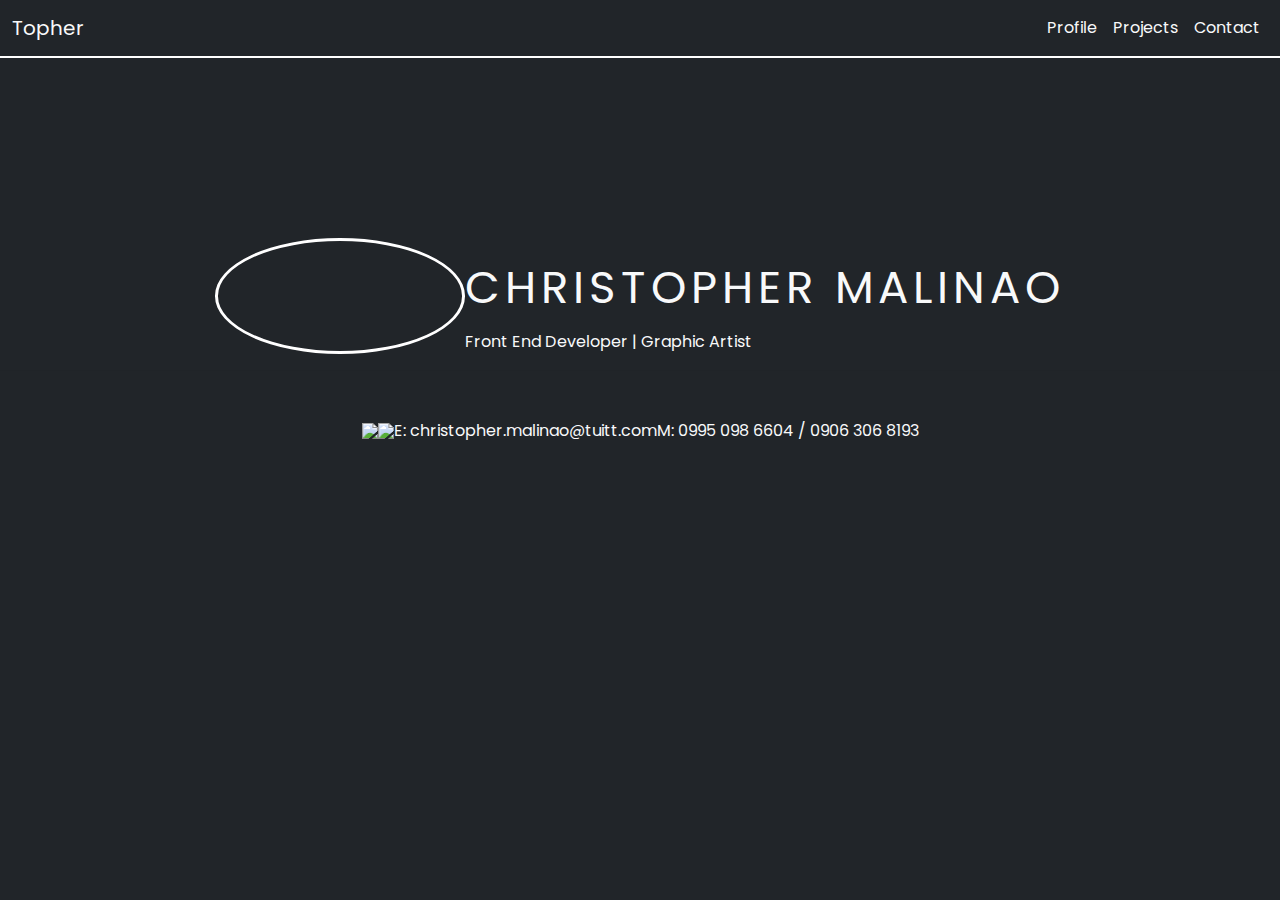
==== index.html @ ec7da204 "Add changes" ====
<!doctype html>
<html lang="en">
  <head>
    <meta charset="utf-8">
    <meta name="viewport" content="width=device-width, initial-scale=1">


    <link href="https://cdn.jsdelivr.net/npm/bootstrap@5.2.0/dist/css/bootstrap.min.css" rel="stylesheet">

    <link href="https://getbootstrap.com/docs/5.2/assets/css/docs.css" rel="stylesheet">

    <!-- Bootstrap CSS -->
    <link rel="stylesheet" href="https://cdn.jsdelivr.net/npm/bootstrap@4.6.2/dist/css/bootstrap.min.css" integrity="sha384-xOolHFLEh07PJGoPkLv1IbcEPTNtaed2xpHsD9ESMhqIYd0nLMwNLD69Npy4HI+N" crossorigin="anonymous">

    <link rel="stylesheet" href="./index.css">


    <!-- Font -->

    <link rel="preconnect" href="https://fonts.googleapis.com">
    <link rel="preconnect" href="https://fonts.gstatic.com" crossorigin>
    <link href="https://fonts.googleapis.com/css2?family=Poppins&display=swap" rel="stylesheet">

    <title>Christopher Malinao</title>

    <script src="https://cdn.jsdelivr.net/npm/bootstrap@5.2.0/dist/js/bootstrap.bundle.min.js"></script>

  </head>
  <body class="bg-dark">

    <!-- Navbar -->
    <nav class="navbar navbar-expand-lg bg-dark navv">

      <div class="container-fluid d-flex">

      	<div class="mr-auto">
      		<a class="navbar-brand mr-auto text-light" href="index.html">Topher</a>
      		<button class="navbar-toggler" type="button" data-bs-toggle="collapse" data-bs-target="#navbarNavDropdown" aria-controls="navbarNavDropdown" aria-expanded="false" aria-label="Toggle navigation">
      		  <span class="navbar-toggler-icon"></span>
      		</button>
      	</div>

        

        <div class="" id="navbarNavDropdown">
          <ul class="navbar-nav"> 

            <li class="nav-item ">
              <a class="nav-link text-light" href="profile.html">Profile</a>
            </li>

            <li class="nav-item">
              <a class="nav-link text-light" href="projects.html">Projects</a>
            </li>

            <li class="nav-item">
              <a class="nav-link text-light" href="index.html">Contact</a>
            </li>

<!--             <li class="nav-item dropdown">
              <a class="nav-link dropdown-toggle text-light" href="#" role="button" data-bs-toggle="dropdown" aria-expanded="false">
                Dropdown link
              </a>
              <ul class="dropdown-menu">
                <li><a class="dropdown-item" href="#">Action</a></li>
                <li><a class="dropdown-item" href="#">Another action</a></li>
                <li><a class="dropdown-item" href="#">Something else here</a></li>
              </ul>
            </li>
          </ul>
        </div> -->


      </div>
    </nav>


    <!-- Profile and Contact -->

	    	
    	
	</div>


	<div class="mainprofile">
		<!-- <div class="text-center d-flex justify-content-center align-center mainprofile">

			<div>
				<table class="text-light contactpage">

					<tr>		
						<td class="text-right">
							
						</td>

						<td class="divdits pl-4">
								
				    	</td>
					</tr>

				</table>	
		</div> -->


		<div class="d-sm-block d-lg-flex flex-row justify-content-center text-light">

			<div class="d-sm-block d-lg-flex text-center">
				<img src="profile.JPG" class="mt-5 mt-md-0 rounded-circle profilephoto">
			</div>

			<div class="d-sm-block d-md-block d-lg-flex flex-sm-row flex-lg-column justify-content-center ml-4 align-center mt-3 text-center">
				<div class="devname">Christopher Malinao</div>
		    	<div class="mt-2 devtitle">Front End Developer | Graphic Artist</div>    			
			</div>

		</div>	


			
	<hr>

		<div class="contactdits d-sm-block d-lg-flex flex-row justify-content-center mt-5 text-light text-center">

			<div class="d-flex justify-content-center">
				<div id="socmed1">
				<a href="https://www.facebook.com/topherKatigbak/" target="_blank">
					<img src="http://yebunafire.online/images/facebook.png" class="socmedsnemail">
				</a>
				
			</div>

			<div id="socmed2">
				<a href="https://www.instagram.com/topherkatigbak_kadz" target="_blank">
					<img src="http://yebunafire.online/images/instagram.png" class="socmedsnemail">
				</a>
			</div>

			</div>

			

			<div class="d-sm-block d-lg-flex mr-3 align-items-center">
				E: christopher.malinao@tuitt.com
			</div>


			<div class="d-sm-block d-lg-flex mr-3 align-items-center">
				M: 0995 098 6604 / 0906 306 8193
			</div>

			

		</div>


	</div>
		
	

			

			









    
    

    <!-- Option 1: jQuery and Bootstrap Bundle (includes Popper) -->
    <script src="https://cdn.jsdelivr.net/npm/jquery@3.5.1/dist/jquery.slim.min.js" integrity="sha384-DfXdz2htPH0lsSSs5nCTpuj/zy4C+OGpamoFVy38MVBnE+IbbVYUew+OrCXaRkfj" crossorigin="anonymous"></script>
    <script src="https://cdn.jsdelivr.net/npm/bootstrap@4.6.2/dist/js/bootstrap.bundle.min.js" integrity="sha384-Fy6S3B9q64WdZWQUiU+q4/2Lc9npb8tCaSX9FK7E8HnRr0Jz8D6OP9dO5Vg3Q9ct" crossorigin="anonymous"></script>

  </body>
</html>
---- index.css ----
*{
	font-family: Poppins;
}
.navv{
	border-bottom:  2px solid white;
}
.contactpage{
	margin-top: 20px;

}

.devname{
	text-transform: uppercase;
	letter-spacing: 5px;
	font-size: 45px;
	text-align: left;
}
.devtitle{
		text-align: left;
}
.profilephoto{
	width: 250px;
	border:  3px solid white;
	padding: 15px;
}


.cont{
	height: 100vh;
}
.mainprofile{
	margin-top: 20vh;
}
.contactpage{
	/*border:  2px solid white;*/
	
}


.divdp{
	display: inline-block;
	width: auto;
	margin-left: 1%;
	margin-right: 1%;
	vertical-align: center;
	min-height: 175px;
	margin-top: 10vh;
}
.divdits{
	text-align: left;
	
	
}	


.socmedsnemail{
	width:  50px;

}
.socmed{
	margin-right: 40px;
}

/*projects.html*/
.profiledits{
	margin-bottom: 200px;
}
.ptitle{
	font-size: 20px;
	font-weight: bold;
}
.psubheading{
	font-size: 18px;
}


.contactdits{

}


/* mobile phones */

@media only screen and (max-width: 768px) {
	.mainprofile{
    	margin-top: 5vh;
    }

    .profilephoto{
    	width: 150px;
    	border:  3px solid white;
    	padding: 10px;
    }
    .devname{
		text-transform: uppercase;
		letter-spacing: 0px;
		font-size: 30px;
		text-align: center;
	}
	.devtitle{
		text-align: center;
	}

	.socmedsnemail{
	
	width:  25px;
	}


}
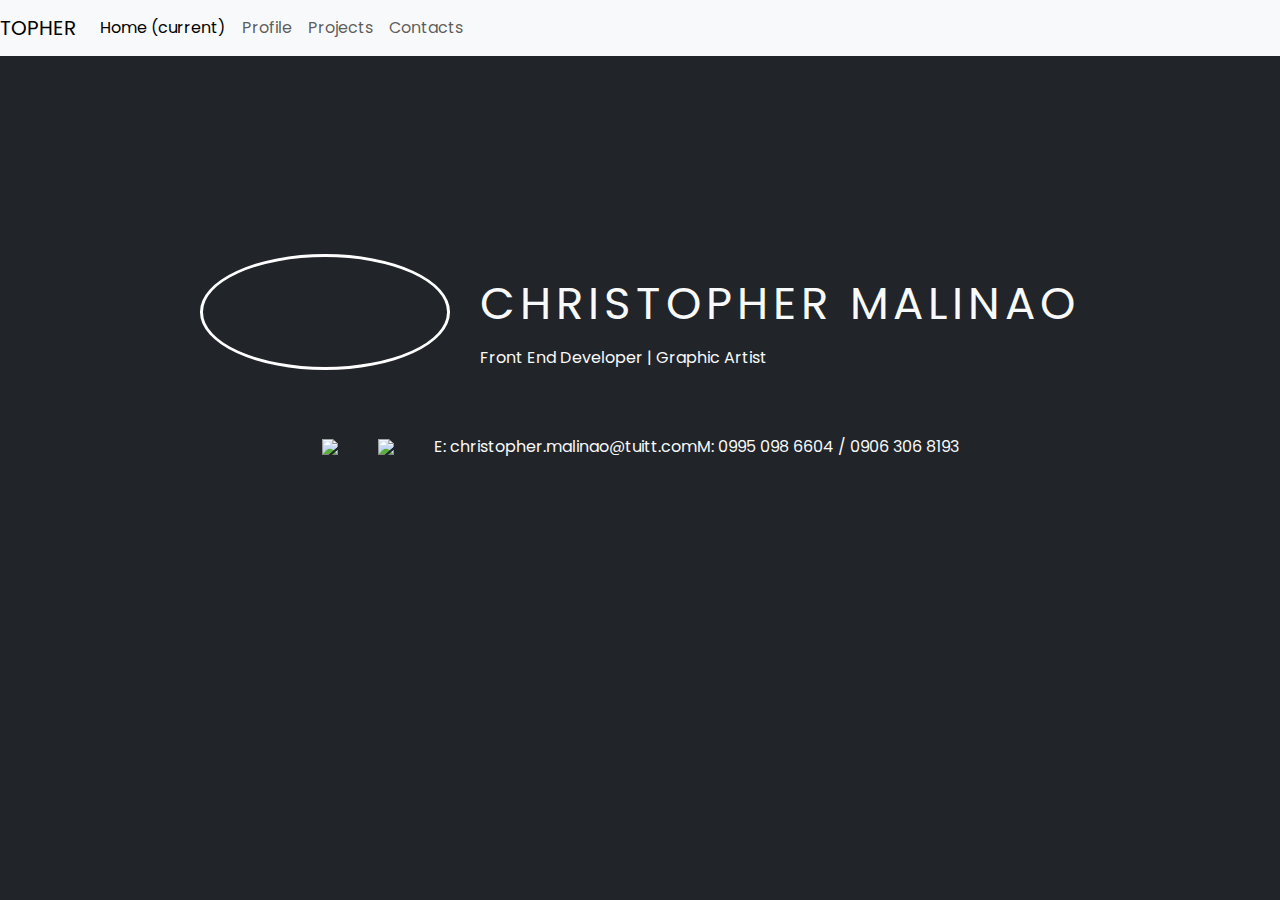
==== commit c1858fe8: "Add changes" ====
--- a/index.html
+++ b/index.html
@@ -26,60 +26,30 @@
     <script src="https://cdn.jsdelivr.net/npm/bootstrap@5.2.0/dist/js/bootstrap.bundle.min.js"></script>
 
   </head>
+
   <body class="bg-dark">
 
     <!-- Navbar -->
-    <nav class="navbar navbar-expand-lg bg-dark navv">
-
-      <div class="container-fluid d-flex">
-
-      	<div class="mr-auto">
-      		<a class="navbar-brand mr-auto text-light" href="index.html">Topher</a>
-      		<button class="navbar-toggler" type="button" data-bs-toggle="collapse" data-bs-target="#navbarNavDropdown" aria-controls="navbarNavDropdown" aria-expanded="false" aria-label="Toggle navigation">
-      		  <span class="navbar-toggler-icon"></span>
-      		</button>
-      	</div>
-
-        
-
-        <div class="" id="navbarNavDropdown">
-          <ul class="navbar-nav"> 
-
-            <li class="nav-item ">
-              <a class="nav-link text-light" href="profile.html">Profile</a>
-            </li>
-
-            <li class="nav-item">
-              <a class="nav-link text-light" href="projects.html">Projects</a>
-            </li>
-
-            <li class="nav-item">
-              <a class="nav-link text-light" href="index.html">Contact</a>
-            </li>
-
-<!--             <li class="nav-item dropdown">
-              <a class="nav-link dropdown-toggle text-light" href="#" role="button" data-bs-toggle="dropdown" aria-expanded="false">
-                Dropdown link
-              </a>
-              <ul class="dropdown-menu">
-                <li><a class="dropdown-item" href="#">Action</a></li>
-                <li><a class="dropdown-item" href="#">Another action</a></li>
-                <li><a class="dropdown-item" href="#">Something else here</a></li>
-              </ul>
-            </li>
-          </ul>
-        </div> -->
-
-
+    <nav class="navbar navbar-expand-lg navbar-light bg-light">
+      <a class="navbar-brand" href="#">TOPHER</a>
+      <button class="navbar-toggler" type="button" data-toggle="collapse" data-target="#navbarNavAltMarkup" aria-controls="navbarNavAltMarkup" aria-expanded="false" aria-label="Toggle navigation">
+        <span class="navbar-toggler-icon"></span>
+      </button>
+      <div class="collapse navbar-collapse" id="navbarNavAltMarkup">
+        <div class="navbar-nav">
+          <a class="nav-item nav-link active" href="index.html">Home <span class="sr-only">(current)</span></a>
+          <a class="nav-item nav-link" href="profile.html">Profile</a>
+          <a class="nav-item nav-link" href="projects.html">Projects</a>
+          <a class="nav-item nav-link" href="index.html">Contacts</a>
+        </div>
       </div>
     </nav>
 
 
-    <!-- Profile and Contact -->
 
 	    	
     	
-	</div>
+
 
 
 	<div class="mainprofile">
@@ -105,11 +75,11 @@
 		<div class="d-sm-block d-lg-flex flex-row justify-content-center text-light">
 
 			<div class="d-sm-block d-lg-flex text-center">
-				<img src="profile.JPG" class="mt-5 mt-md-0 rounded-circle profilephoto">
+				<img src="profile.jpg" class="mt-5 mt-lg-0 rounded-circle profilephoto">
 			</div>
 
-			<div class="d-sm-block d-md-block d-lg-flex flex-sm-row flex-lg-column justify-content-center ml-4 align-center mt-3 text-center">
-				<div class="devname">Christopher Malinao</div>
+			<div class="d-sm-block d-lg-block d-lg-flex flex-sm-row flex-lg-column justify-content-center align-center mt-3 text-center namentitle">
+				<div class="devname ">Christopher Malinao</div>
 		    	<div class="mt-2 devtitle">Front End Developer | Graphic Artist</div>    			
 			</div>
 
--- a/index.css
+++ b/index.css
@@ -1,82 +1,94 @@
-*{
-	font-family: Poppins;
-}
-.navv{
-	border-bottom:  2px solid white;
-}
-.contactpage{
-	margin-top: 20px;
-
-}
-
-.devname{
-	text-transform: uppercase;
-	letter-spacing: 5px;
-	font-size: 45px;
-	text-align: left;
-}
-.devtitle{
-		text-align: left;
-}
-.profilephoto{
-	width: 250px;
-	border:  3px solid white;
-	padding: 15px;
-}
 
 
-.cont{
-	height: 100vh;
-}
-.mainprofile{
-	margin-top: 20vh;
-}
-.contactpage{
-	/*border:  2px solid white;*/
-	
-}
 
 
-.divdp{
-	display: inline-block;
-	width: auto;
-	margin-left: 1%;
-	margin-right: 1%;
-	vertical-align: center;
-	min-height: 175px;
-	margin-top: 10vh;
-}
-.divdits{
-	text-align: left;
+	*{
+	font-family: Poppins;
+	}
+	.navv{
+		border-bottom:  2px solid white;
+	}
+	.contactpage{
+		margin-top: 20px;
+
+	}
+
+	.profilephoto{
+		width: 250px;
+		border:  3px solid white;
+		padding: 15px;
+	}
+	.namentitle{
+		margin-left: 30px;
+	}
+	.devname{
+		text-transform: uppercase;
+		letter-spacing: 5px;
+		font-size: 45px;
+		text-align: left;
+	}
+	.devtitle{
+			text-align: left;
+	}
 	
 	
-}	
 
 
-.socmedsnemail{
-	width:  50px;
-
-}
-.socmed{
-	margin-right: 40px;
-}
-
-/*projects.html*/
-.profiledits{
-	margin-bottom: 200px;
-}
-.ptitle{
-	font-size: 20px;
-	font-weight: bold;
-}
-.psubheading{
-	font-size: 18px;
-}
+	.cont{
+		height: 100vh;
+	}
+	.mainprofile{
+		margin-top: 22vh;
+	}
+	.contactpage{
+		/*border:  2px solid white;*/
+		
+	}
 
 
-.contactdits{
+	.divdp{
+		display: inline-block;
+		width: auto;
+		margin-left: 1%;
+		margin-right: 1%;
+		vertical-align: center;
+		min-height: 175px;
+		margin-top: 10vh;
+	}
+	.divdits{
+		text-align: left;
+		
+		
+	}	
 
-}
+
+	.socmedsnemail{
+		width:  50px;
+
+	}
+	#socmed1{
+		margin-right: 40px;
+	}
+	#socmed2{
+		margin-right: 40px;
+	}
+
+	/*projects.html*/
+	.profiledits{
+		margin-bottom: 200px;
+	}
+	.ptitle{
+		font-size: 20px;
+		font-weight: bold;
+	}
+	.psubheading{
+		font-size: 18px;
+	}
+
+
+	.contactdits{
+
+	}
 
 
 /* mobile phones */
@@ -93,18 +105,31 @@
     }
     .devname{
 		text-transform: uppercase;
-		letter-spacing: 0px;
-		font-size: 30px;
+		letter-spacing: 2px;
+		font-size: 25px;
 		text-align: center;
 	}
+
 	.devtitle{
 		text-align: center;
+	}
+	.namentitle{
+		margin-left: 0px;
 	}
 
 	.socmedsnemail{
 	
-	width:  25px;
+		width:  25px;
+	}
+	#socmed1{
+		margin-right: 20px;
+	}
+	#socmed2{
+		margin-right: 0px;
+		margin-bottom: 20px;
 	}
 
 
-}+}
+
+
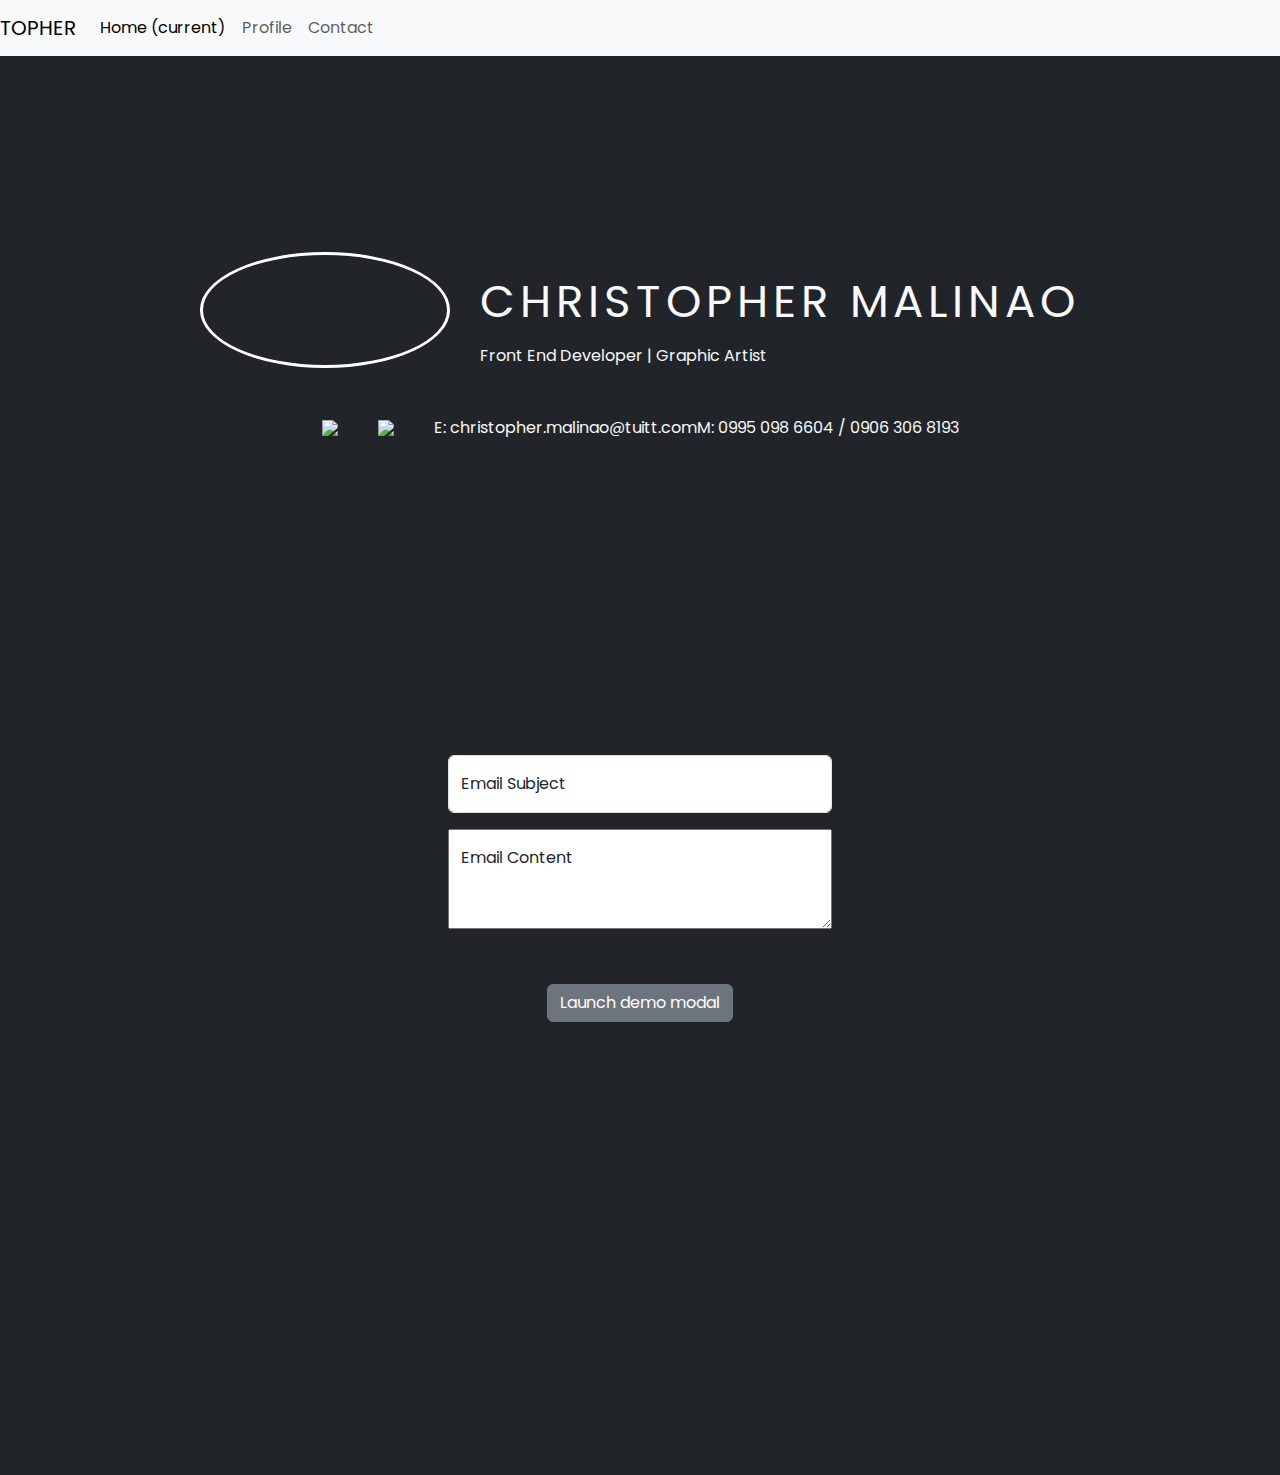
==== commit b2f26d49: "Update Modal n Form" ====
--- a/index.html
+++ b/index.html
@@ -29,33 +29,10 @@
 
   <body class="bg-dark">
 
-    <!-- Navbar -->
-    <nav class="navbar navbar-expand-lg navbar-light bg-light">
-      <a class="navbar-brand" href="#">TOPHER</a>
-      <button class="navbar-toggler" type="button" data-toggle="collapse" data-target="#navbarNavAltMarkup" aria-controls="navbarNavAltMarkup" aria-expanded="false" aria-label="Toggle navigation">
-        <span class="navbar-toggler-icon"></span>
-      </button>
-      <div class="collapse navbar-collapse" id="navbarNavAltMarkup">
-        <div class="navbar-nav">
-          <a class="nav-item nav-link active" href="index.html">Home <span class="sr-only">(current)</span></a>
-          <a class="nav-item nav-link" href="profile.html">Profile</a>
-          <a class="nav-item nav-link" href="projects.html">Projects</a>
-          <a class="nav-item nav-link" href="index.html">Contacts</a>
-        </div>
-      </div>
-    </nav>
+	<div class="mainprofile">
+		<!--  <div class="text-center d-flex justify-content-center align-center mainprofile"> -->
 
-
-
-	    	
-    	
-
-
-
-	<div class="mainprofile">
-		<!-- <div class="text-center d-flex justify-content-center align-center mainprofile">
-
-			<div>
+			<!-- <div>
 				<table class="text-light contactpage">
 
 					<tr>		
@@ -69,39 +46,35 @@
 					</tr>
 
 				</table>	
-		</div> -->
+		</div > --> 
 
 
-		<div class="d-sm-block d-lg-flex flex-row justify-content-center text-light">
+		<div class="d-md-block d-lg-flex flex-row justify-content-center text-light">
 
-			<div class="d-sm-block d-lg-flex text-center">
+			<div class="d-md-block d-lg-flex text-center">
 				<img src="profile.jpg" class="mt-5 mt-lg-0 rounded-circle profilephoto">
 			</div>
 
-			<div class="d-sm-block d-lg-block d-lg-flex flex-sm-row flex-lg-column justify-content-center align-center mt-3 text-center namentitle">
+			<div class="d-md-block d-lg-block d-lg-flex flex-sm-row flex-lg-column justify-content-center align-center mt-3 text-center namentitle">
 				<div class="devname ">Christopher Malinao</div>
 		    	<div class="mt-2 devtitle">Front End Developer | Graphic Artist</div>    			
 			</div>
 
 		</div>	
 
-
-			
-	<hr>
-
-		<div class="contactdits d-sm-block d-lg-flex flex-row justify-content-center mt-5 text-light text-center">
+		<div class="contactdits d-md-block d-lg-flex flex-row justify-content-center mt-5 text-light text-center">
 
 			<div class="d-flex justify-content-center">
 				<div id="socmed1">
 				<a href="https://www.facebook.com/topherKatigbak/" target="_blank">
-					<img src="http://yebunafire.online/images/facebook.png" class="socmedsnemail">
+					<img src="fb.png" class="socmedsnemail">
 				</a>
 				
 			</div>
 
 			<div id="socmed2">
 				<a href="https://www.instagram.com/topherkatigbak_kadz" target="_blank">
-					<img src="http://yebunafire.online/images/instagram.png" class="socmedsnemail">
+					<img src="ig.png" class="socmedsnemail">
 				</a>
 			</div>
 
@@ -109,21 +82,86 @@
 
 			
 
-			<div class="d-sm-block d-lg-flex mr-3 align-items-center">
+			<div class="d-md-block d-lg-flex mr-3 align-items-center">
 				E: christopher.malinao@tuitt.com
 			</div>
 
 
-			<div class="d-sm-block d-lg-flex mr-3 align-items-center">
+			<div class="d-md-block d-lg-flex mr-3 align-items-center">
 				M: 0995 098 6604 / 0906 306 8193
 			</div>
 
 			
+		</div>
 
+	</div>
+
+	<!-- Modal -->
+
+	<center >
+			<div class="form" id="emailsend">
+
+
+		<div class="form-floating mb-3">
+		  <input type="text" class="form-control" id="floatingInput" placeholder="name@example.com">
+		  <label for="floatingInput">Email Subject</label>
+		</div>
+		<div class="form-floating">
+		  <textarea class="w-100 txtarea" placeholder="" id="floatingTextarea"></textarea>
+		  <label for="floatingTextarea">Email Content</label>
 		</div>
 
 
-	</div>
+
+		<!-- Modal Main -->
+		<!-- Button trigger modal -->
+		<button type="button" class="btn btn-secondary mt-5" data-bs-toggle="modal" data-bs-target="#exampleModal">
+		  Launch demo modal
+		</button>
+
+		<!-- Modal -->
+		<div class="modal fade text-black" id="exampleModal" tabindex="-1" aria-labelledby="exampleModalLabel" aria-hidden="true">
+		  <div class="modal-dialog">
+		    <div class="modal-content">
+		      <div class="modal-header">
+		        <h5 class="modal-title" id="exampleModalLabel"></h5>
+		        <button type="button" class="btn-close" data-bs-dismiss="modal" aria-label="Close"></button>
+		      </div>
+		      <div class="modal-body">
+		        Message successfully sent.
+		      </div>
+		      <div class="modal-footer">
+		        <button type="button" class="btn btn-secondary" data-bs-dismiss="modal">Close</button>
+		       
+		      </div>
+		    </div>
+		  </div>
+		</div>
+	</center>
+
+
+	    <!-- Navbar -->
+
+	   <div class="topnav">
+	   	<nav class="navbar navbar-expand-lg navbar-light bg-light">
+
+
+	   	  <a class="navbar-brand" href="index.html">TOPHER</a>
+	   	  <button class="navbar-toggler" type="button" data-toggle="collapse" data-target="#navbarNavAltMarkup" aria-controls="navbarNavAltMarkup" aria-expanded="false" aria-label="Toggle navigation">
+	   	    <span class="navbar-toggler-icon"></span>
+	   	  </button>
+
+	   	  
+	   	  	<div class="collapse navbar-collapse navmenu" id="navbarNavAltMarkup">
+	   	  	  <div class="navbar-nav">
+	   	  	    <a class="nav-item nav-link active" href="index.html">Home <span class="sr-only">(current)</span></a>
+	   	  	    <a class="nav-item nav-link" href="profile.html">Profile</a>
+	   	  	    <a class="nav-item nav-link" href="index.html#emailsend">Contact</a>
+	   	  	  </div>
+	   	  	</div>
+	   	</nav>
+	   </div>
+    
 		
 	
 
--- a/index.css
+++ b/index.css
@@ -1,70 +1,93 @@
-
-
-
-
-	*{
+*{
 	font-family: Poppins;
-	}
-	.navv{
-		border-bottom:  2px solid white;
-	}
-	.contactpage{
-		margin-top: 20px;
-
-	}
-
-	.profilephoto{
-		width: 250px;
-		border:  3px solid white;
-		padding: 15px;
-	}
-	.namentitle{
-		margin-left: 30px;
-	}
-	.devname{
-		text-transform: uppercase;
-		letter-spacing: 5px;
-		font-size: 45px;
-		text-align: left;
-	}
-	.devtitle{
-			text-align: left;
-	}
-	
-	
-
-
-	.cont{
-		height: 100vh;
-	}
-	.mainprofile{
-		margin-top: 22vh;
-	}
-	.contactpage{
-		/*border:  2px solid white;*/
-		
-	}
-
-
-	.divdp{
-		display: inline-block;
-		width: auto;
-		margin-left: 1%;
-		margin-right: 1%;
-		vertical-align: center;
-		min-height: 175px;
-		margin-top: 10vh;
-	}
-	.divdits{
-		text-align: left;
-		
-		
-	}	
+}
+.topnav{
+	width: 100vw;
+	position: fixed;
+	top: 0;
+}
+
+
+
+.contactpage{
+	margin-top: 20px;
+}
+
+.profilephoto{
+	width: 250px;
+	border:  3px solid white;
+	padding: 15px;
+}
+.profilephoto2{
+	width: 250px;
+	border:  3px solid white;
+	padding: 15px;
+
+	margin-bottom: 10px;
+}
+.namentitle{
+	margin-left: 30px;
+}
+.devname{
+	text-transform: uppercase;
+	letter-spacing: 5px;
+	font-size: 45px;
+	text-align: left;
+}
+.devtitle{
+	text-align: left;
+}
+
+.form{
+	padding-top: 35vh;
+	padding-bottom: 80vh;
+	width: 30%;
+	height: 100vh;
+}
+.txtarea{
+	height: 100px;
+}
+
+
+	
+.cont{
+	height: 100vh;
+}
+.mainprofile{
+	margin-top: 28vh;
+}
+.contactpage{
+	/*border:  2px solid white;*/
+	
+}
+
+
+
+
+
+
+.divdp{
+	display: inline-block;
+	width: auto;
+	margin-left: 1%;
+	margin-right: 1%;
+	vertical-align: center;
+	min-height: 175px;
+	margin-top: 10vh;
+}
+.divdits{
+	text-align: left;
+	
+	
+}	
 
 
 	.socmedsnemail{
 		width:  50px;
 
+	}
+	.socmedsnemail:hover{
+		width:  60px;
 	}
 	#socmed1{
 		margin-right: 40px;
@@ -89,13 +112,45 @@
 	.contactdits{
 
 	}
+	
+	/*.acc{
+		width: 30%;
+		margin-top: 20vh;
+	}*/
+
+	.accord{
+		font-size: 13px;
+	}
+	.accordoverflow{
+		overflow: auto;
+		height: 465px;
+	}
+	.accordtitle{
+		font-size: 14px;
+	}
+
+	.graphics{
+		width: 100%;
+	}
+
+/* profile page */
+
+.profile{
+	margin-top: 90px;
+	margin-bottom: 250px;
+}
+.carouselphoto{
+	padding:  10px;
+}
 
 
 /* mobile phones */
 
-@media only screen and (max-width: 768px) {
+@media only screen and (max-width: 768px) 
+{
+
 	.mainprofile{
-    	margin-top: 5vh;
+    	margin-top: 18vh;
     }
 
     .profilephoto{
@@ -121,6 +176,8 @@
 	
 		width:  25px;
 	}
+	
+	
 	#socmed1{
 		margin-right: 20px;
 	}
@@ -128,8 +185,89 @@
 		margin-right: 0px;
 		margin-bottom: 20px;
 	}
-
-
-}
-
-
+	.acc{
+		width: 80%;
+		margin-top: 20vh;
+	}
+	.graphics{
+		width: 100%;
+	}
+
+	.form{
+		margin-top: 50vh;
+		margin-bottom: 50vh;
+		width: 80%;
+		height: 200px;
+	}
+	.txtarea{
+		height: 100px;
+	}
+
+
+}
+
+@media only screen and (min-width: 820px) and (max-width: 1180px)  
+	{
+
+		.mainprofile{
+	    	margin-top: 18vh;
+	    }
+
+	    .profilephoto{
+	    	width: 250px;
+	    	border:  3px solid white;
+	    	padding: 10px;
+	    }
+	    .devname{
+			text-transform: uppercase;
+			letter-spacing: 2px;
+			font-size: 40px;
+			text-align: center;
+		}
+
+		.devtitle{
+			text-align: center;
+			font-size: 20px;
+		}
+		.namentitle{
+			margin-left: 0px;
+		}
+
+		.socmedsnemail{
+			
+			width:  50px;
+		}
+
+		.contactdits{
+			font-size: 20px;
+		}
+		
+		
+		#socmed1{
+			margin-right: 20px;
+		}
+		#socmed2{
+			margin-right: 0px;
+			margin-bottom: 20px;
+		}
+		.acc{
+			width: 80%;
+			margin-top: 20vh;
+		}
+		.graphics{
+			width: 100%;
+		}
+
+		.form{
+			margin-top: 50vh;
+			margin-bottom: 50vh;
+			width: 80%;
+			height: 200px;
+		}
+		.txtarea{
+			height: 100px;
+		}
+
+
+	}
+
